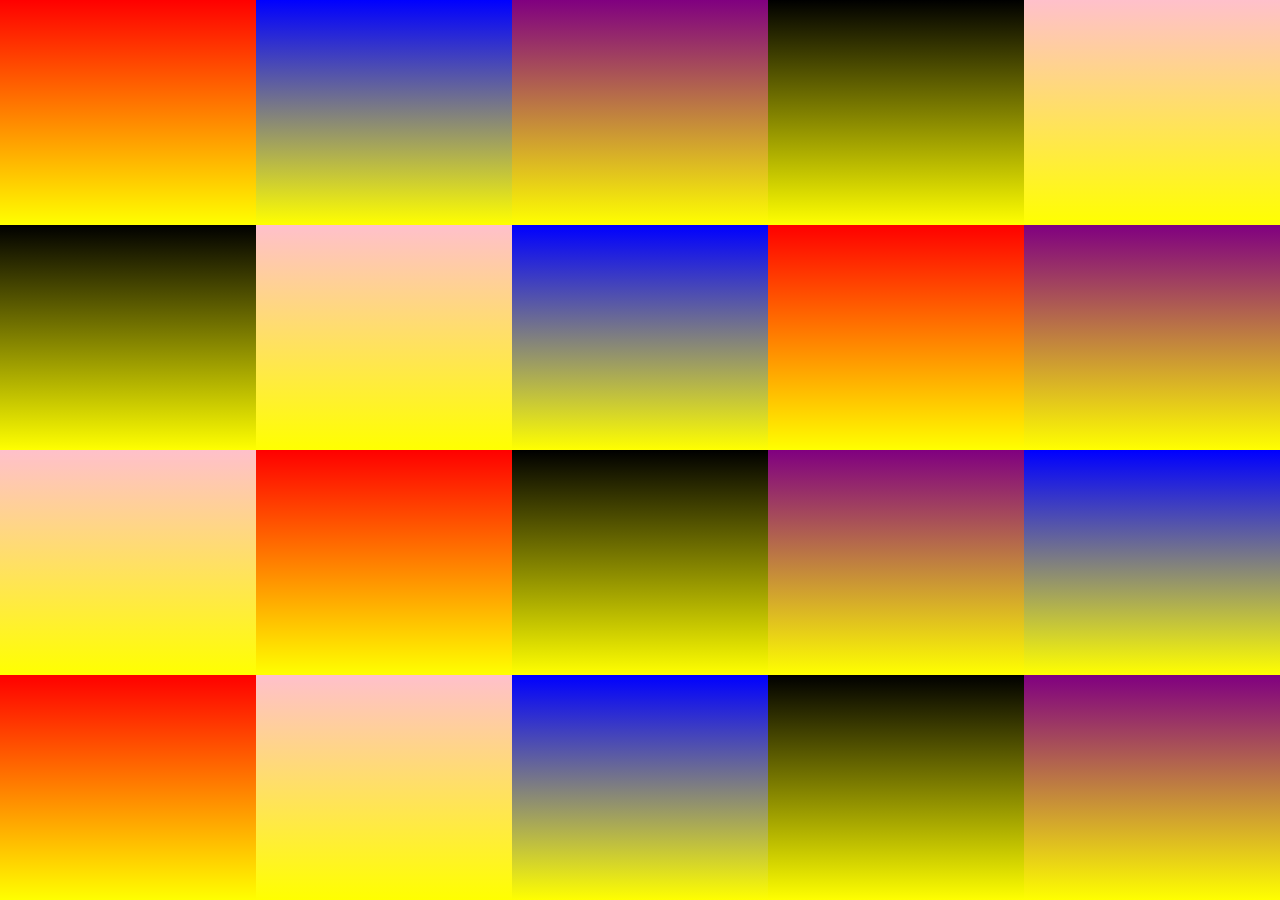
==== quilt/index.html @ 9932736f "Add files via upload" ====
<!DOCTYPE html>
<html lang="en">
<head>
    <meta charset="UTF-8">
    <meta name="viewport" content="width=device-width, initial-scale=1.0">
    <title>Geometric Quilt Pattern</title>
    <link rel="stylesheet" href="css/style.css">
</head>
<body>
    <div class="full-container">
        <div class="item item1"></div>
        <div class="item item3"></div>
        <div class="item item5"></div>
        <div class="item item4"></div>
        <div class="item item2"></div>

        <div class="item item4"></div>
        <div class="item item2"></div>
        <div class="item item3"></div>
        <div class="item item1"></div>
        <div class="item item5"></div>


        <div class="item item2"></div>
        <div class="item item1"></div>
        <div class="item item4"></div>
        <div class="item item5"></div>
        <div class="item item3"></div>


        <div class="item item1"></div>
        <div class="item item2"></div>
        <div class="item item3"></div>
        <div class="item item4"></div>
        <div class="item item5"></div>
    </div>
</body>
</html>
---- quilt/css/style.css ----
/* Normalize page by removing default margins */
* {
    margin: 0;
}

/* Make body and HTML full-width and full-height */
html, body {
    width: 100%;
    height: 100%;
}

/* Full container covering the whole browser window */
.full-container {
    width: 100vw;
    height: 100vh;
    display: grid;
    grid-template-columns: repeat(5, 1fr);
    grid-template-rows: repeat(4, 1fr);
    gap: 0px;
}

/* Square-shaped items */
.item {
    width: 100%;
    height: 100%;
}

.item1 {
    background-image: linear-gradient(red, yellow);

}

.item2 {
    background-image: linear-gradient(pink, yellow);
}

.item3 {
    background-image: linear-gradient(blue, yellow);
}

.item4 {
    background-image: linear-gradient(black, yellow);
}

.item5 {
    background-image: linear-gradient(purple, yellow);
}
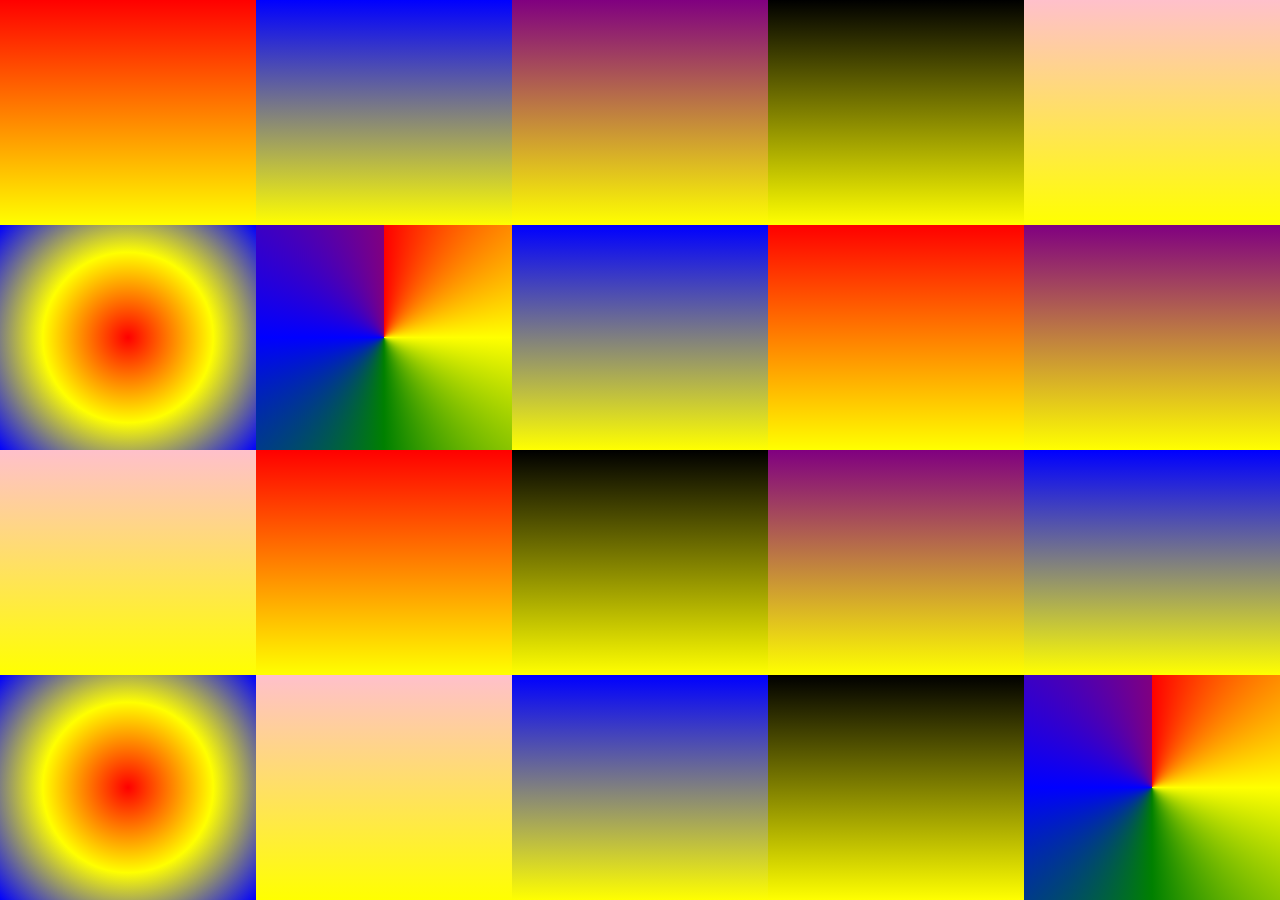
==== commit bbdc2b4a: "Updated Quilt" ====
--- a/quilt/index.html
+++ b/quilt/index.html
@@ -1,9 +1,10 @@
+
 <!DOCTYPE html>
 <html lang="en">
 <head>
     <meta charset="UTF-8">
     <meta name="viewport" content="width=device-width, initial-scale=1.0">
-    <title>Geometric Quilt Pattern</title>
+    <title>Enhanced Geometric Quilt Pattern</title>
     <link rel="stylesheet" href="css/style.css">
 </head>
 <body>
@@ -13,26 +14,22 @@
         <div class="item item5"></div>
         <div class="item item4"></div>
         <div class="item item2"></div>
-
-        <div class="item item4"></div>
-        <div class="item item2"></div>
+        <div class="item item6"></div>
+        <div class="item item7"></div>
         <div class="item item3"></div>
         <div class="item item1"></div>
         <div class="item item5"></div>
-
-
         <div class="item item2"></div>
         <div class="item item1"></div>
         <div class="item item4"></div>
         <div class="item item5"></div>
         <div class="item item3"></div>
-
-
-        <div class="item item1"></div>
+        <div class="item item6"></div>
         <div class="item item2"></div>
         <div class="item item3"></div>
         <div class="item item4"></div>
-        <div class="item item5"></div>
+        <div class="item item7"></div>
     </div>
+    <script src="js/script.js"></script>
 </body>
 </html>
--- a/quilt/css/style.css
+++ b/quilt/css/style.css
@@ -24,11 +24,11 @@
 .item {
     width: 100%;
     height: 100%;
+    transition: transform 0.3s ease, background-color 0.3s ease;
 }
 
 .item1 {
     background-image: linear-gradient(red, yellow);
-
 }
 
 .item2 {
@@ -46,4 +46,37 @@
 .item5 {
     background-image: linear-gradient(purple, yellow);
 }
-  +
+/* New patterns */
+.item6 {
+    background-image: radial-gradient(circle, red, yellow, blue);
+}
+
+.item7 {
+    background-image: conic-gradient(from 0deg, red, yellow, green, blue, purple);
+}
+
+/* Animation for pulsing effect */
+@keyframes pulse {
+    0% {
+        transform: scale(1);
+    }
+    50% {
+        transform: scale(1.1);
+    }
+    100% {
+        transform: scale(1);
+    }
+}
+
+.item {
+    animation: pulse 3s infinite;
+}
+
+/* Responsive design */
+@media (max-width: 600px) {
+    .full-container {
+        grid-template-columns: repeat(2, 1fr);
+        grid-template-rows: repeat(10, 1fr);
+    }
+}
